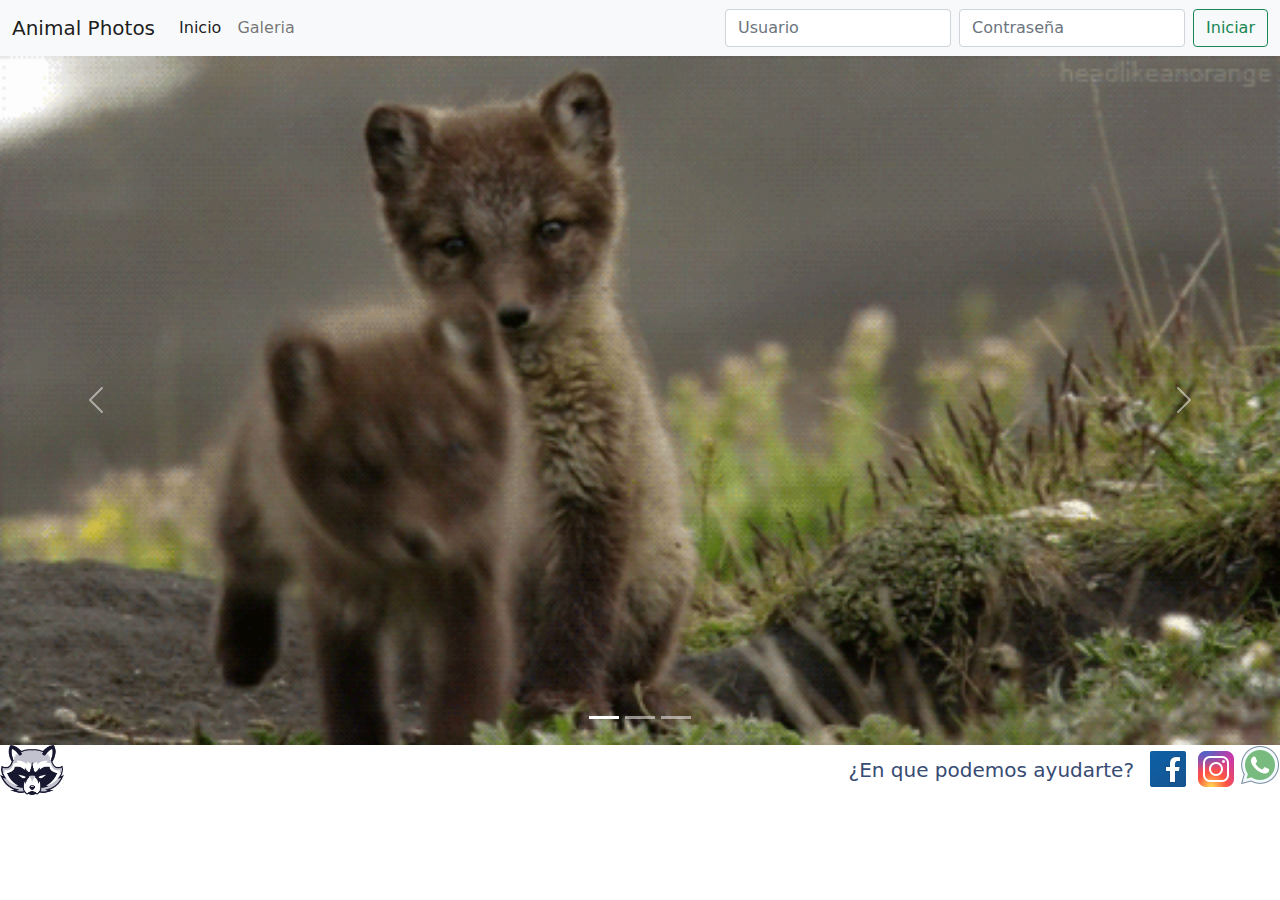
==== index.html @ 8c5b6ce4 "Primer Commit" ====
<!DOCTYPE html>
<html>
    <head>
        <title>AnimalPhotos</title>
        <link rel="stylesheet" href="./css/bootstrap.css">
        <link rel="shortcut icon" href="./multimedia/favicon.png" type="image/x-icon">
        <meta name="viewport" content="width=device-width, initial-scale=1.0">
        <meta charset="UTF-8">
    </head>
    <body>
      <script src="./js/bootstrap.js"></script>
      <header>
        <nav class="navbar navbar-expand-lg navbar-light bg-light">
          <div class="container-fluid">
            <a class="navbar-brand" href="#">Animal Photos</a>
            <button class="navbar-toggler" type="button" data-bs-toggle="collapse" data-bs-target="#navbarSupportedContent" aria-controls="navbarSupportedContent" aria-expanded="false" aria-label="Toggle navigation">
              <span class="navbar-toggler-icon"></span>
            </button>
            <div class="collapse navbar-collapse" id="navbarSupportedContent">
              <ul class="navbar-nav me-auto mb-2 mb-lg-0">
                <li class="nav-item">
                  <a class="nav-link active" aria-current="page" href="./index.html">Inicio</a>
                </li>
                <li class="nav-item">
                  <a class="nav-link" href="./paginas/galeria.html">Galeria</a>
                </li>
              </ul>
              <form class="d-flex">
                <input class="form-control me-2" type="user" placeholder="Usuario" aria-label="Search">
                <input class="form-control me-2" type="password" placeholder="Contraseña" aria-label="Search">
                <button class="btn btn-outline-success" type="submit">Iniciar</button>
              </form>
            </div>
          </div>
        </nav>
      </header>

      <main>
        <div id="carouselExampleIndicators" class="carousel slide" data-bs-ride="carousel">
          <div class="carousel-indicators">
            <button type="button" data-bs-target="#carouselExampleIndicators" data-bs-slide-to="0" class="active" aria-current="true" aria-label="Slide 1"></button>
            <button type="button" data-bs-target="#carouselExampleIndicators" data-bs-slide-to="1" aria-label="Slide 2"></button>
            <button type="button" data-bs-target="#carouselExampleIndicators" data-bs-slide-to="2" aria-label="Slide 3"></button>
          </div>
          <div class="carousel-inner">
            <div class="carousel-item active">
              <img src="./multimedia/imagen7.gif" class="d-block w-100" alt="...">
            </div>
            <div class="carousel-item">
              <img src="./multimedia/imagen8.gif" class="d-block w-100" alt="...">
            </div>
            <div class="carousel-item">
              <img src="./multimedia/imagen9.gif" class="d-block w-100" alt="...">
            </div>
          </div>
          <button class="carousel-control-prev" type="button" data-bs-target="#carouselExampleIndicators" data-bs-slide="prev">
            <span class="carousel-control-prev-icon" aria-hidden="true"></span>
            <span class="visually-hidden">Previous</span>
          </button>
          <button class="carousel-control-next" type="button" data-bs-target="#carouselExampleIndicators" data-bs-slide="next">
            <span class="carousel-control-next-icon" aria-hidden="true"></span>
            <span class="visually-hidden">Next</span>
          </button>
        </div>
      </main>
      <aside>
        
      </aside>
      <footer>
        <img src="./multimedia/favicon.png" alt="mapache-icono" width="100%" class="icono">
        <section class="redes">
            <p>¿En que podemos ayudarte?</p>
            <a href=""><img src="./multimedia/facebook.png" alt="facebook" width="100%"></a>
            <a href=""><img src="./multimedia/instagram.png" alt="facebook" width="100%"></a>
            <a href=""><img src="./multimedia/whatsap.png" alt="facebook" width="100%"></a>
        </section>
      </footer>
    </body>
</html>
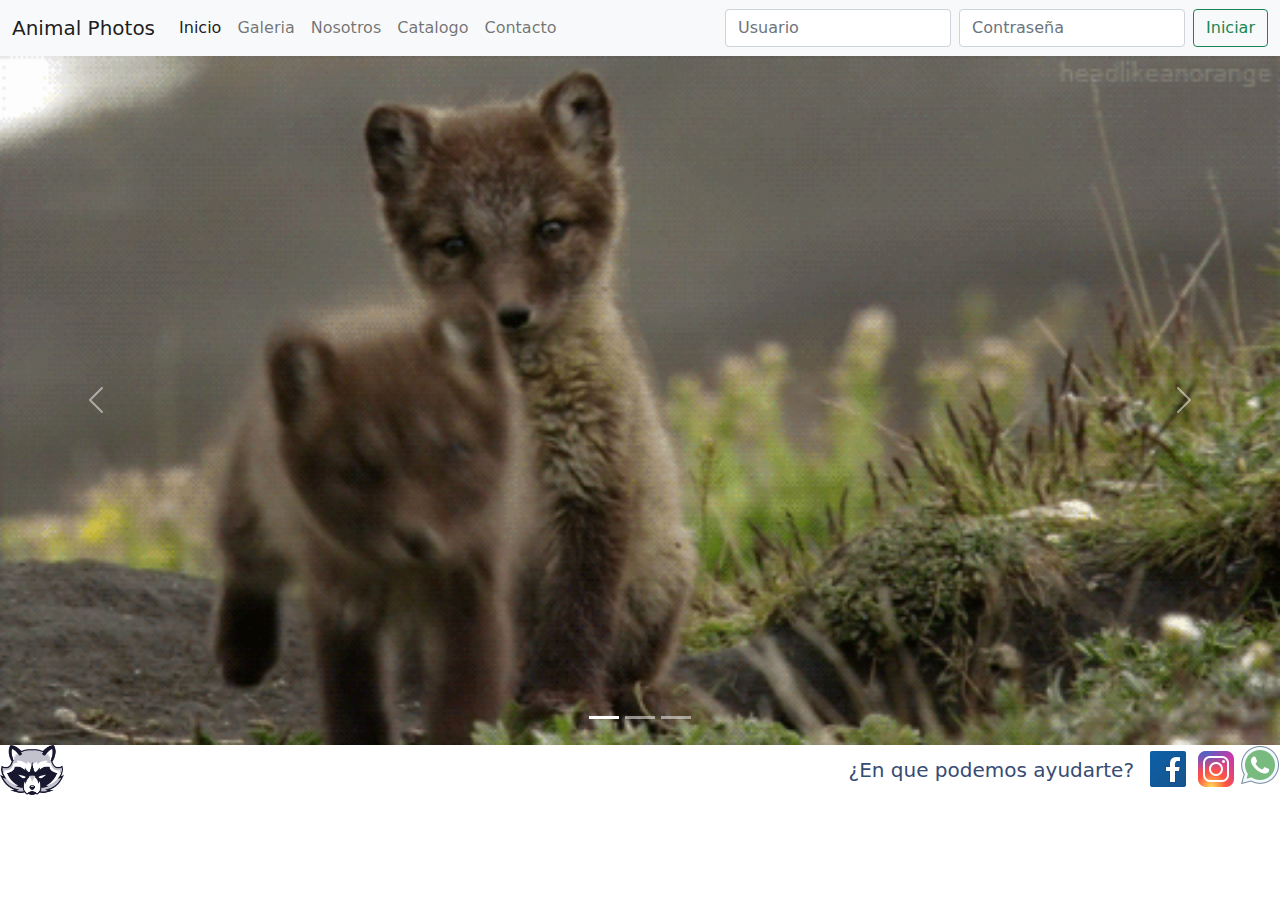
==== commit a80e8cf6: "Agregado +3 secciones" ====
--- a/index.html
+++ b/index.html
@@ -23,6 +23,15 @@
                 </li>
                 <li class="nav-item">
                   <a class="nav-link" href="./paginas/galeria.html">Galeria</a>
+                </li>
+                <li class="nav-item">
+                  <a class="nav-link" href="./paginas/nosotros.html">Nosotros</a>
+                </li>
+                <li class="nav-item">
+                  <a class="nav-link" href="./paginas/catalogo.html">Catalogo</a>
+                </li>
+                <li class="nav-item">
+                  <a class="nav-link" href="./paginas/contacto.html">Contacto</a>
                 </li>
               </ul>
               <form class="d-flex">
